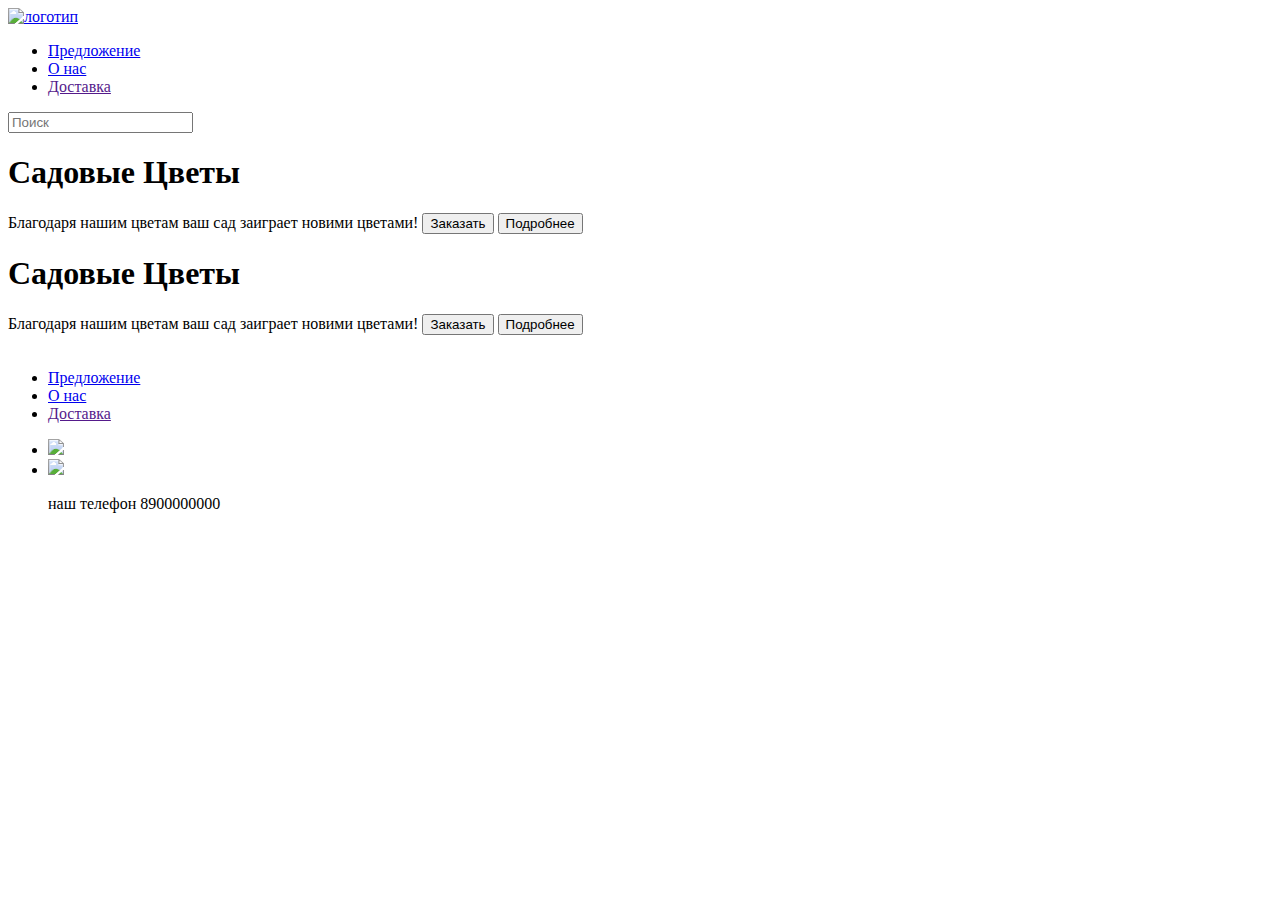
==== index.html @ 003610b4 "Add files via upload" ====
<!DOCTYPE html>
<html lang="ru">
<head>
    <meta charset="UTF-8">
    <meta http-equiv="X-UA-Compatible" content="IE=edge">
    <meta name="viewport" content="width=device-width, initial-scale=1.0">
    <link rel="stylesheet" href="CSS/style.css">
    <link rel="preconnect" href="https://fonts.googleapis.com">
    <link rel="preconnect" href="https://fonts.gstatic.com" crossorigin>
    <link href="https://fonts.googleapis.com/css2?family=Comfortaa:wght@300&display=swap" rel="stylesheet">
    <title>курсач</title>
</head>
<body>
    <div class="wrapp">
        <header class="header">
            <div class="container header-container">
          <a href="index.html" class="logo__header">
            <img class="header__logo-img" src="./img/logo.svg" alt="логотип">
            </a>
        <nav class="header__hor-menu">
            <ul class="nav-list">
                <li class="nav-item">
                    <a href="sentence.html" class="nav-link">Предложение</a>
                </li>
                <li class="nav-item">
                    <a href="about.html" class="nav-link">О нас</a>
                </li>
                <li class="nav-item">
                    <a href="" class="nav-link">Доставка</a>
                </li>
            </ul>
        </nav>
        <div class="header-search">
            <input type="text" placeholder="Поиск" class="header__link">
        </div>
    </div>
    </header>
    <div class="title">
        <h1 class="named">Садовые Цветы</h1>
            <span class="text">Благодаря нашим цветам ваш сад заиграет новими цветами!</span>
    <button class="content__button"><span class="button">Заказать</span></button>
    <button class="content__button"><span class="button">Подробнее</span></button>
    </div>
    <div class="title">
        <h1 class="named">Садовые Цветы</h1>
            <span class="text">Благодаря нашим цветам ваш сад заиграет новими цветами!</span>
    <button class="content__button"><span class="button">Заказать</span></button>
    <button class="content__button"><span class="button">Подробнее</span></button>
    </div>
    <footer class="footer">
        <div class="container footer-container">
            <a href="index.html" class="logo__footer">
                <img class="footer__logo-img" src="img/logo.svg" alt="">
                </a>
                <nav class="footer__hor-menu">
                    <ul class="nav-list">
                        <li class="nav-item">
                            <a href="sentence.html" class="nav-link">Предложение</a>
                        </li>
                        <li class="nav-item">
                            <a href="about.html" class="nav-link">О нас</a>
                        </li>
                        <li class="nav-item">
                            <a href="" class="nav-link">Доставка</a>
                        </li>
                    </ul>
                </nav>  
            <ul class="footer-social-list">
                <li class="footer-social-item">
                            <a href="https://ru-ru.facebook.com/">
                                <img src="img/icon _facebook social_.svg">
                            </a>
                    </li>
                    <li class="footer-social-item">
                            <a href="https://www.instagram.com/">
                                <img src="img/icon _instagram social_.svg">
                            </a>
                </li>
                <div class="con">
                    <p>наш телефон 8900000000</p>
                </div>   
            </ul>
        </div>  
    </footer>
</body>
</html>
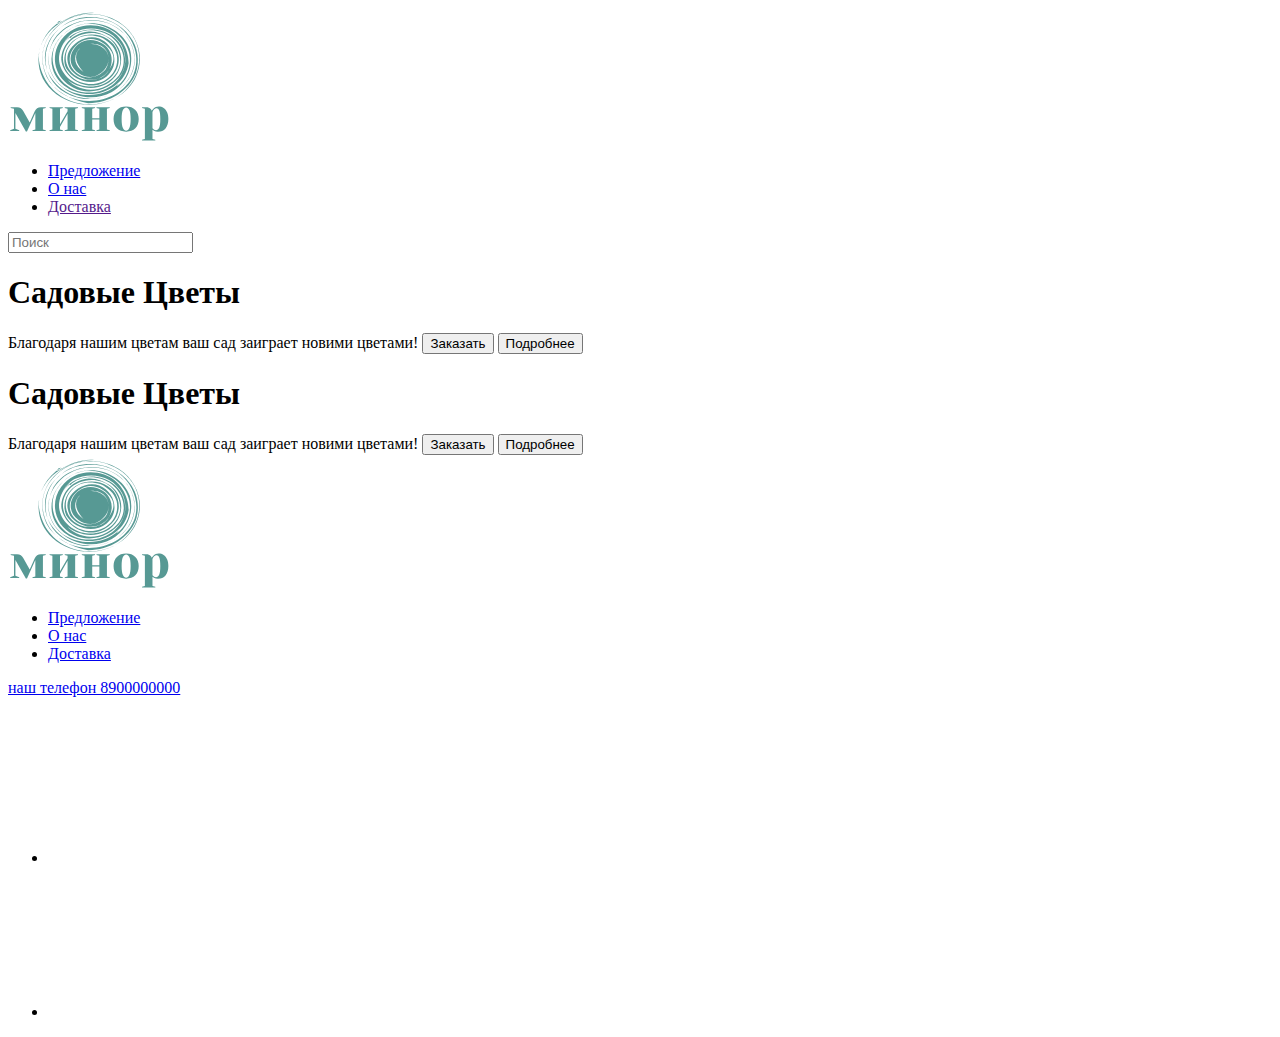
==== commit bbb005c8: "Add files via upload" ====
--- a/index.html
+++ b/index.html
@@ -53,32 +53,36 @@
                 <img class="footer__logo-img" src="img/logo.svg" alt="">
                 </a>
                 <nav class="footer__hor-menu">
-                    <ul class="nav-list">
-                        <li class="nav-item">
-                            <a href="sentence.html" class="nav-link">Предложение</a>
+                    <ul class="footer-nav-list">
+                        <li class="footer-nav-item">
+                            <a href="sentence.html" class="footer__link">Предложение</a>
                         </li>
-                        <li class="nav-item">
-                            <a href="about.html" class="nav-link">О нас</a>
+                        <li class="footer-nav-item">
+                            <a href="about.html" class="footer__link">О нас</a>
                         </li>
-                        <li class="nav-item">
-                            <a href="" class="nav-link">Доставка</a>
+                        <li class="footer-nav-item">
+                            <a href="delivery.html" class="footer__link">Доставка</a>
                         </li>
                     </ul>
-                </nav>  
+                </nav> 
+                <a href="tel:+798181873378">
+                    <span class="con">наш телефон 8900000000</span>
+                </a>
             <ul class="footer-social-list">
                 <li class="footer-social-item">
-                            <a href="https://ru-ru.facebook.com/">
-                                <img src="img/icon _facebook social_.svg">
+                            <a class="footer-icon" href="https://ru-ru.facebook.com/">
+                                <svg class="facebook">
+                                    <use xlink:href="sprite.svg#fb"></use>
+                                </svg>
                             </a>
                     </li>
                     <li class="footer-social-item">
-                            <a href="https://www.instagram.com/">
-                                <img src="img/icon _instagram social_.svg">
+                            <a class="footer-icon" href="https://www.instagram.com/">
+                                <svg class="instagram">
+                                    <use xlink:href="sprite.svg#ig"></use>
+                                </svg>
                             </a>
                 </li>
-                <div class="con">
-                    <p>наш телефон 8900000000</p>
-                </div>   
             </ul>
         </div>  
     </footer>
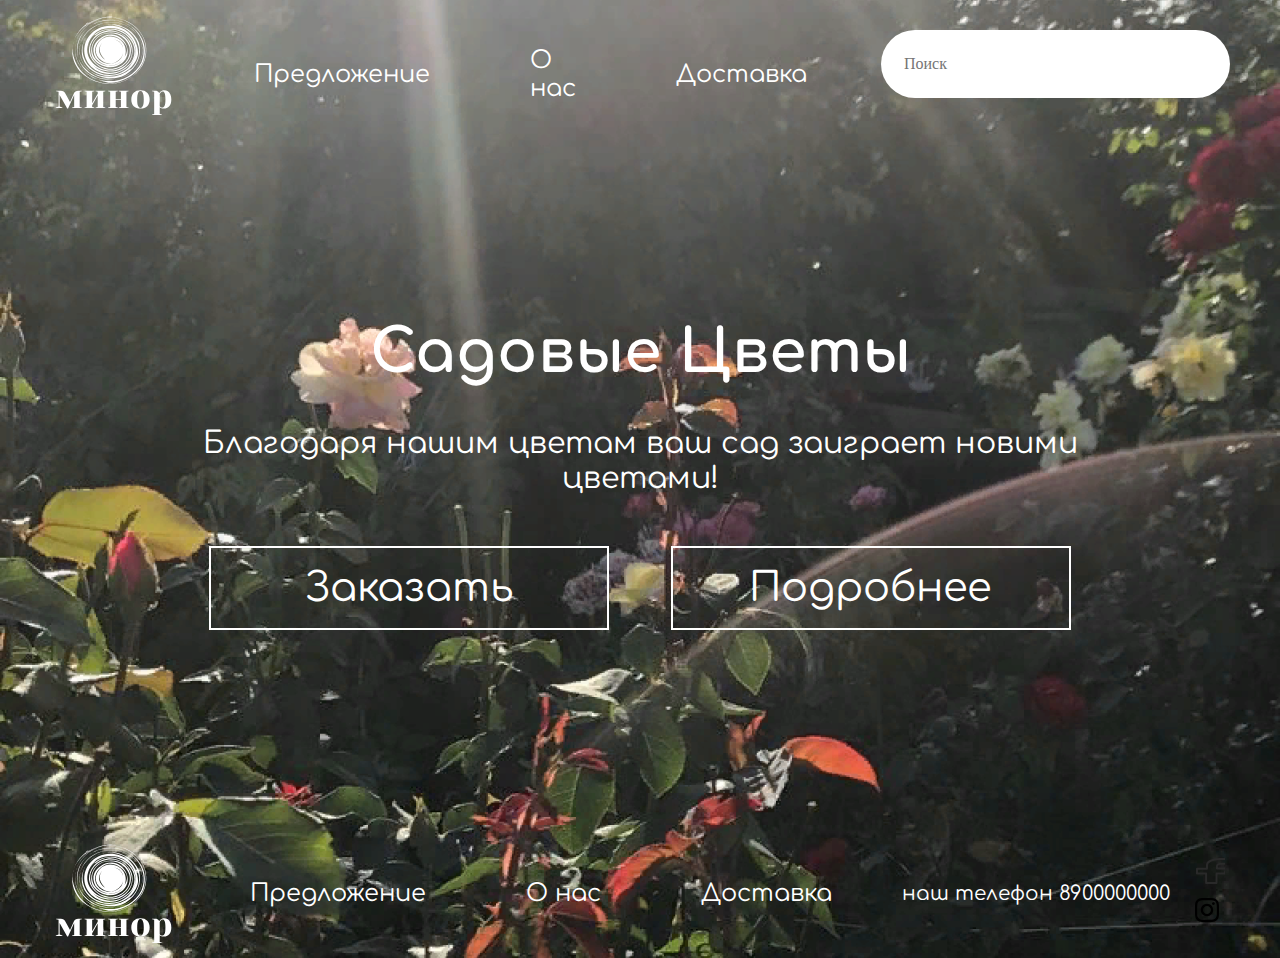
==== commit 9019e724: "Add files via upload" ====
--- a/index.html
+++ b/index.html
@@ -10,63 +10,70 @@
     <link href="https://fonts.googleapis.com/css2?family=Comfortaa:wght@300&display=swap" rel="stylesheet">
     <title>курсач</title>
 </head>
-<body>
+<body id="fon">
     <div class="wrapp">
-        <header class="header">
-            <div class="container header-container">
-          <a href="index.html" class="logo__header">
-            <img class="header__logo-img" src="./img/logo.svg" alt="логотип">
-            </a>
-        <nav class="header__hor-menu">
-            <ul class="nav-list">
-                <li class="nav-item">
-                    <a href="sentence.html" class="nav-link">Предложение</a>
-                </li>
-                <li class="nav-item">
-                    <a href="about.html" class="nav-link">О нас</a>
-                </li>
-                <li class="nav-item">
-                    <a href="" class="nav-link">Доставка</a>
-                </li>
-            </ul>
-        </nav>
-        <div class="header-search">
-            <input type="text" placeholder="Поиск" class="header__link">
-        </div>
-    </div>
+        <header class="header"> 
+            <a href="index.html" class="logo__header">
+                <img class="header__logo-img" src="img/logo_index.svg" alt="">
+                </a>
+            <nav class="header__hor-menu">
+                <div class="container header-container">
+                <ul class="nav-list">
+                    <li class="nav-item">
+                        <div class="nav-item__block">
+                        <a href="sentence.html" class="nav-link fl-index">Предложение</a>
+                        </div>  
+                    </li>
+                    <li class="nav-item">
+                        <div class="nav-item__block">
+                        <a href="about.html" class="nav-link fl-index">О нас</a>
+                        </div>    
+                    </li>
+                    <li class="nav-item">
+                        <div class="nav-item__block">
+                        <a href="delivery.html" class="nav-link fl-index">Доставка</a>
+                        </div>
+                    </li>
+                </ul>
+                <div class="hamburger">
+                    <span class="bar bar-index"></span>
+                    <span class="bar bar-index"></span>
+                    <span class="bar bar-index"></span>
+                </div>
+                </div>
+            </nav>
+            <div class="header-search">
+                <input type="text" placeholder="Поиск" class="header__link">
+            </div>
     </header>
-    <div class="title">
+    <div class="tittle">
         <h1 class="named">Садовые Цветы</h1>
             <span class="text">Благодаря нашим цветам ваш сад заиграет новими цветами!</span>
-    <button class="content__button"><span class="button">Заказать</span></button>
-    <button class="content__button"><span class="button">Подробнее</span></button>
+        <div class="knopki">
+            <button class="content__button"><span class="button">Заказать</span></button>
+            <button class="content__button"><span class="button">Подробнее</span></button>
+        </div>    
     </div>
-    <div class="title">
-        <h1 class="named">Садовые Цветы</h1>
-            <span class="text">Благодаря нашим цветам ваш сад заиграет новими цветами!</span>
-    <button class="content__button"><span class="button">Заказать</span></button>
-    <button class="content__button"><span class="button">Подробнее</span></button>
-    </div>
-    <footer class="footer">
+    <footer class="footer" id="footer-index">
         <div class="container footer-container">
             <a href="index.html" class="logo__footer">
-                <img class="footer__logo-img" src="img/logo.svg" alt="">
+                <img class="footer__logo-img" src="img/logo_index.svg" alt="">
                 </a>
                 <nav class="footer__hor-menu">
                     <ul class="footer-nav-list">
                         <li class="footer-nav-item">
-                            <a href="sentence.html" class="footer__link">Предложение</a>
+                            <a href="sentence.html" class="footer__link fl-index">Предложение</a>
                         </li>
                         <li class="footer-nav-item">
-                            <a href="about.html" class="footer__link">О нас</a>
+                            <a href="about.html" class="footer__link fl-index">О нас</a>
                         </li>
                         <li class="footer-nav-item">
-                            <a href="delivery.html" class="footer__link">Доставка</a>
+                            <a href="delivery.html" class="footer__link fl-index">Доставка</a>
                         </li>
                     </ul>
                 </nav> 
                 <a href="tel:+798181873378">
-                    <span class="con">наш телефон 8900000000</span>
+                    <span class="con" id="con-index">наш телефон 8900000000</span>
                 </a>
             <ul class="footer-social-list">
                 <li class="footer-social-item">
@@ -86,5 +93,8 @@
             </ul>
         </div>  
     </footer>
+    </div>
+
+    <script src="js/burger.js"></script>
 </body>
 </html>--- a/CSS/style.css
+++ b/CSS/style.css
@@ -0,0 +1,12 @@
+@import url('normalize.css');
+@import url('base.css');
+@import url('header.css');
+@import url('footer.css');
+@import url('content.css');
+@import url('screen.css');
+@import url('logo.css');
+@import url('sentence.css');
+@import url('delivery.css');
+@import url('modal.css');
+@import url('slider.css');
+@import url('sprite.css');